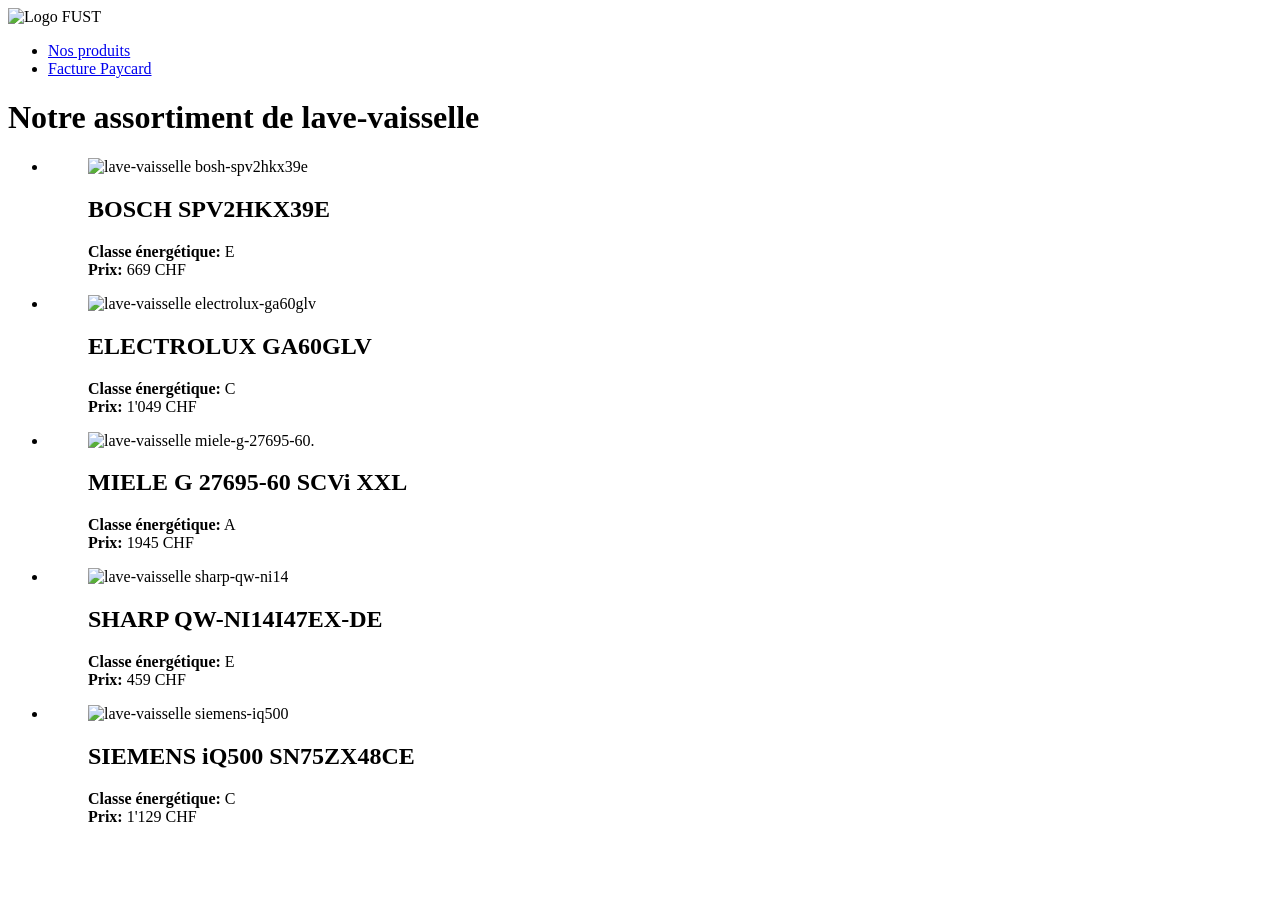
==== index.html @ 55f0e407 "base du site fait" ====
<!DOCTYPE html>
<html lang="fr"> <!-- Ne pas oublier de préciser la langue -->
<head>
    <!-- Encodage des caractères de la page -->
    <meta charset="UTF-8">
    <!-- viewport - Ajuste la taille de la page aux différents appareils : pc, mobiles, tablettes -->
    <meta name="viewport" content="width=device-width, initial-scale=1.0">
    <!-- Titre de la page. Visible dans l'onglet du navigateur -->
    <title>lave-vaisselle - Fust.ch</title>
    <!-- Auteur -->
    <meta name="author" content="Vanellope Von Schweetz | Aedan Bélet">

    <!-- Styles -->
    <!-- Reset CSS redéfinit le style de toutes les balises HTML -->
    <link rel="stylesheet" href="css/normalize.css">
    <!-- Feuille de style principale du site -->
    <link rel="stylesheet" href="css/main.css">
    <!-- Icône de base du site : FAVICON -->
    <link rel="icon" type="image/x-icon" href="favicon.ico" sizes="16x16">
</head>
<body>
<header>
    <img src="img/logo-fust.png"
         alt="Logo FUST"
    >
    <nav>
        <ul>
            <li><a class="actif" href="index.html">Nos produits</a></li>
            <li><a href="paycard.html">Facture Paycard</a></li>
        </ul>
    </nav>
</header>
<main>
    <h1>Notre assortiment de lave-vaisselle</h1>
    <ul class="produits">
        <li>
            <figure>
                <figcaption>

                    <img src="_sources/lave-vaisselles/bosh-spv2hkx39e.jpg" alt="lave-vaisselle bosh-spv2hkx39e"/>
                    <h2>BOSCH SPV2HKX39E</h2>
                    <div><strong>Classe énergétique:</strong> E</div>
                    <div><strong>Prix:</strong> 669 CHF</div>
                </figcaption>
            </figure>
        </li>
        <li>
            <figure>
                <figcaption>
                    <img src="_sources/lave-vaisselles/electrolux-ga60glv.jpg" alt="lave-vaisselle electrolux-ga60glv"/>
                    <h2>ELECTROLUX GA60GLV</h2>
                    <div><strong>Classe énergétique:</strong> C</div>
                    <div><strong>Prix:</strong> 1'049 CHF</div>
                </figcaption>
            </figure>
        </li>
        <li>
            <figure>
                <figcaption>
                    <img src="_sources/lave-vaisselles/miele-g-27695-60.jpg" alt="lave-vaisselle miele-g-27695-60."/>
                    <h2>MIELE G 27695-60 SCVi XXL</h2>
                    <div><strong>Classe énergétique:</strong> A</div>
                    <div><strong>Prix:</strong> 1945 CHF</div>
                </figcaption>
            </figure>
        </li>
        <li>
            <figure>
                <figcaption>
                    <img src="_sources/lave-vaisselles/sharp-qw-ni14.jpg" alt="lave-vaisselle sharp-qw-ni14"/>
                    <h2>SHARP QW-NI14I47EX-DE</h2>
                    <div><strong>Classe énergétique:</strong> E</div>
                    <div><strong>Prix:</strong> 459 CHF</div>
                </figcaption>
            </figure>
        </li>
        <li>
            <figure>
                <figcaption>
                    <img src="_sources/lave-vaisselles/siemens-iq500.jpg" alt="lave-vaisselle siemens-iq500"/>
                    <h2>SIEMENS iQ500 SN75ZX48CE</h2>
                    <div><strong>Classe énergétique:</strong> C</div>
                    <div><strong>Prix:</strong> 1'129 CHF</div>
                </figcaption>
            </figure>
        </li>
    </ul>
</main>
</body>
</html>
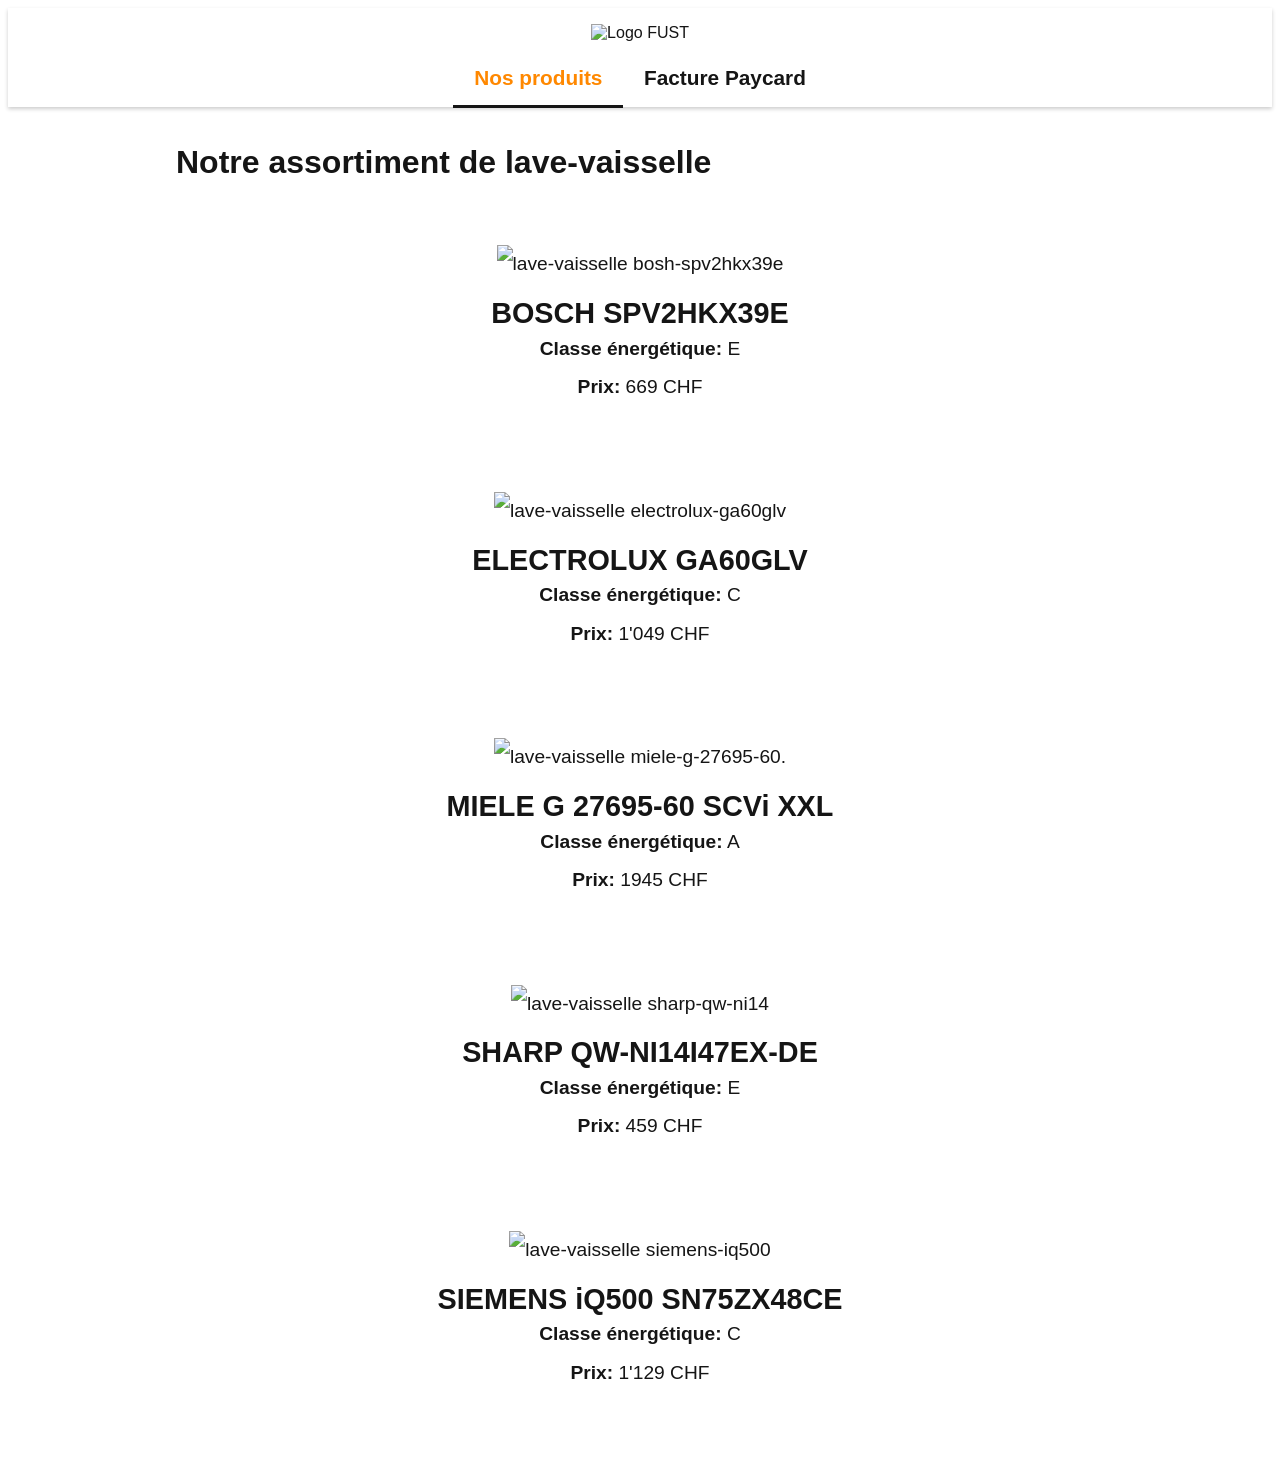
==== commit c61b6574: "paragraphe presque fini" ====
--- a/index.html
+++ b/index.html
@@ -20,9 +20,7 @@
 </head>
 <body>
 <header>
-    <img src="img/logo-fust.png"
-         alt="Logo FUST"
-    >
+    <img class="logo" src="img/logo-fust.png" alt="Logo FUST">
     <nav>
         <ul>
             <li><a class="actif" href="index.html">Nos produits</a></li>
--- a/css/main.css
+++ b/css/main.css
@@ -0,0 +1,115 @@
+@import "normalize.css";
+
+/********** STYLE GENERAL *********/
+* {
+    box-sizing: border-box;
+}
+
+html,
+body {
+    font-family: "Segoe UI", Arial, sans-serif;
+    font-weight: 400;
+    font-size: 1em;
+    background: #fff;
+    color: #151515
+}
+
+h1, h2, h3, h4, h5, h6 {
+    font-weight: 800;
+}
+
+img {
+    max-width: 100%;
+    height: auto;
+}
+
+a {
+    text-decoration: none;
+    color: #ff8800;
+}
+
+a:hover {
+    color: #666666;
+}
+
+p {
+    font-size: 1.3rem;
+    max-width: 800px;
+}
+
+/********** STYLE HEADER *********/
+header {
+    padding: 1rem;
+    text-align: center;
+    box-shadow: 0 2px 4px 0 rgba(0, 0, 0, .2);
+}
+
+.logo {
+    max-height: 80px;
+}
+
+/********** STYLE NAVIGATION *********/
+
+header nav ul {
+    padding: 0;
+    margin: 1.5rem 0 1px;
+    list-style-type: none;
+    display: flex;
+    justify-content: center;
+}
+
+header nav a {
+    font-weight: bold;
+    font-size: 1.3rem;
+    padding: .75em 1em;
+    color: #151515;
+}
+
+header nav a.actif {
+    color: #ff8800;
+    border-bottom: 3px solid #151515;
+}
+
+header nav a:hover {
+    border-bottom: 3px solid #151515;
+    background-color: #eeeeee;
+}
+
+/********** STYLE CONTENU PRINCIPAL *********/
+main {
+    padding: 1rem;
+    max-width: 960px;
+    margin: 0 auto;
+}
+
+/********** PAGE NOS PRODUITS *********/
+.produits {
+    list-style-type: none;
+    padding: 0;
+}
+
+.produits li {
+    padding: 2% 1rem;
+    transition: all 0.2s ease-in-out;
+}
+
+.produits li:hover {
+    transform: scale(1.03);
+}
+
+.produits figure {
+    text-align: center;
+    margin: 0;
+    padding: 1.5rem .75rem;
+}
+
+.produits figcaption {
+    font-size: 1.2rem;
+    line-height: 2;
+}
+
+.produits figcaption h2 {
+    text-align: center;
+    margin: .5em 0 0;
+    line-height: 1.1;
+}
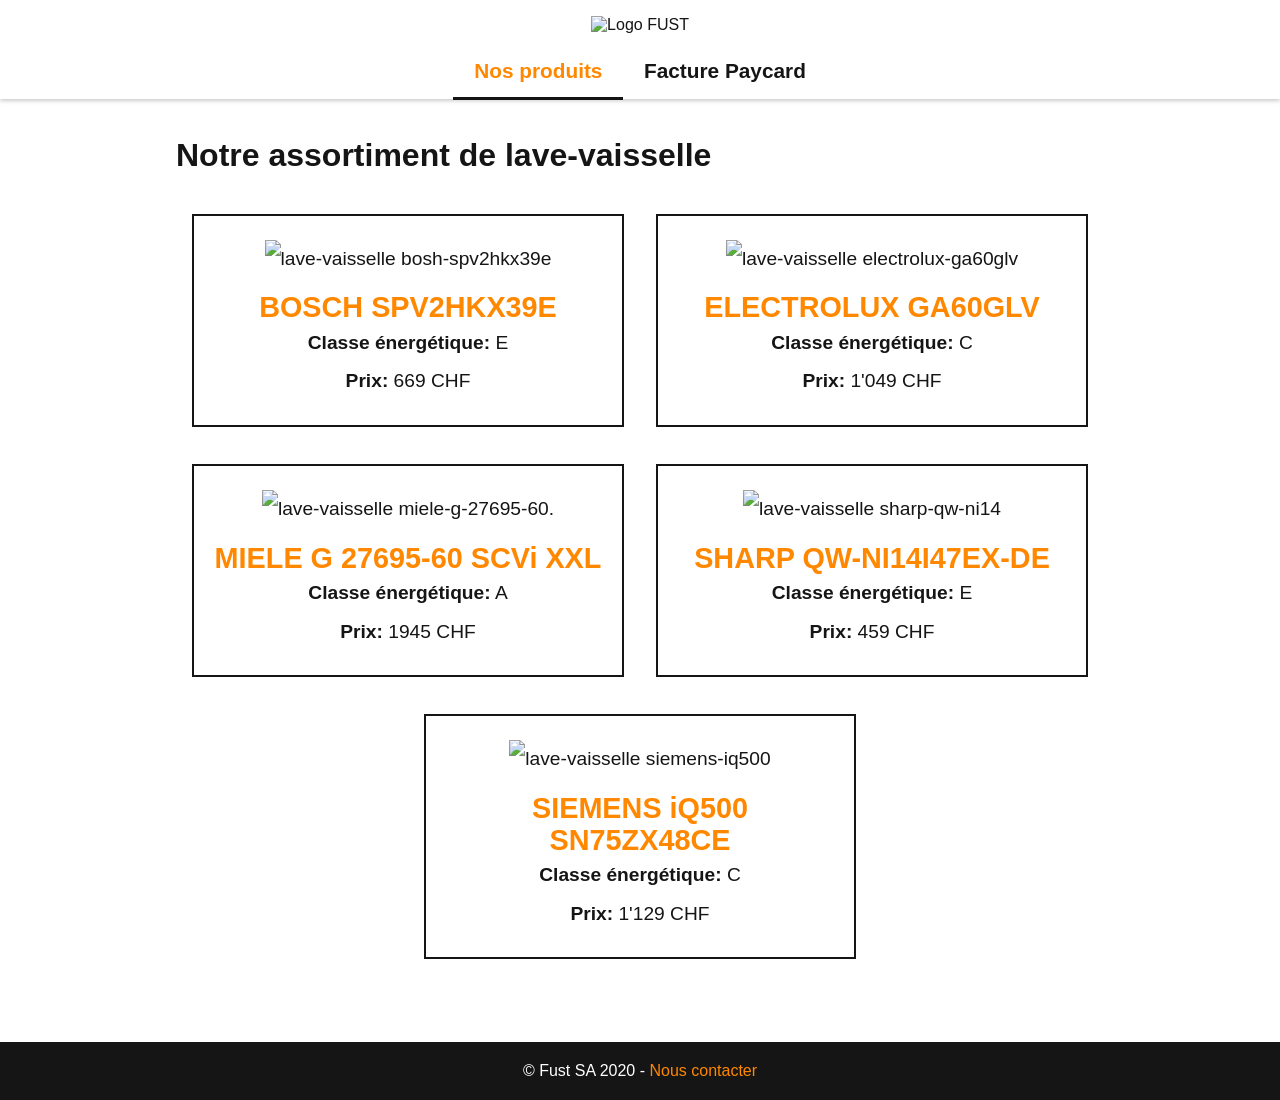
==== commit 302e1145: "examen blanc plus que footer" ====
--- a/index.html
+++ b/index.html
@@ -84,5 +84,8 @@
         </li>
     </ul>
 </main>
+<footer>
+    &copy; Fust SA 2020 - <a href="mailto:contact@fust.ch">Nous contacter</a>
+</footer>
 </body>
 </html>
--- a/css/main.css
+++ b/css/main.css
@@ -42,6 +42,7 @@
     padding: 1rem;
     text-align: center;
     box-shadow: 0 2px 4px 0 rgba(0, 0, 0, .2);
+
 }
 
 .logo {
@@ -86,11 +87,19 @@
 .produits {
     list-style-type: none;
     padding: 0;
+    display: flex;
+    flex-wrap: wrap;
+    justify-content: center;
+}
+
+figure h2 {
+    color: #ff8800;
 }
 
 .produits li {
     padding: 2% 1rem;
     transition: all 0.2s ease-in-out;
+    flex-basis: 50%;
 }
 
 .produits li:hover {
@@ -113,3 +122,17 @@
     margin: .5em 0 0;
     line-height: 1.1;
 }
+
+
+figure {
+    border: 2px solid #151515;
+}
+
+/********** STYLE FOOTER *********/
+footer {
+    background: #151515;
+    margin-top: 2rem;
+    padding: 20px 40px 20px 40px;
+    color: #ffffff;
+    text-align: center;
+}
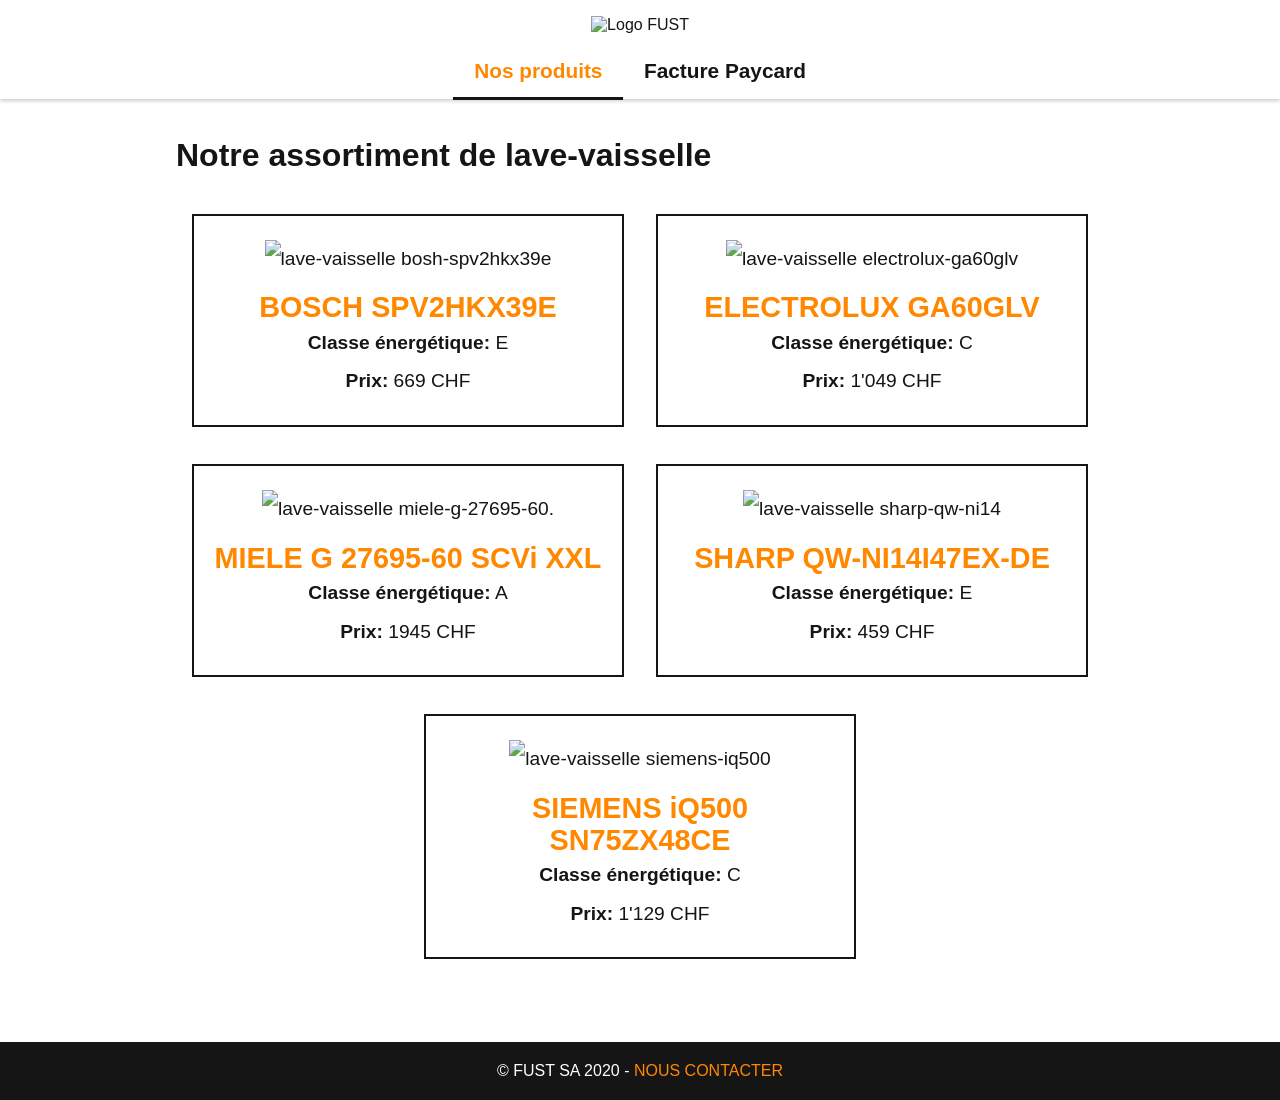
==== commit a3f71ab3: "titre avec un L" ====
--- a/index.html
+++ b/index.html
@@ -6,7 +6,7 @@
     <!-- viewport - Ajuste la taille de la page aux différents appareils : pc, mobiles, tablettes -->
     <meta name="viewport" content="width=device-width, initial-scale=1.0">
     <!-- Titre de la page. Visible dans l'onglet du navigateur -->
-    <title>lave-vaisselle - Fust.ch</title>
+    <title>Lave-vaisselle - Fust.ch</title>
     <!-- Auteur -->
     <meta name="author" content="Vanellope Von Schweetz | Aedan Bélet">
 
--- a/css/main.css
+++ b/css/main.css
@@ -132,7 +132,14 @@
 footer {
     background: #151515;
     margin-top: 2rem;
-    padding: 20px 40px 20px 40px;
+    padding: 20px 40px;
     color: #ffffff;
     text-align: center;
+    text-transform: uppercase;
 }
+
+.page-index p {
+    font-size: 1.3rem;
+    max-width: 800px;
+    line-height: 1.5;
+}
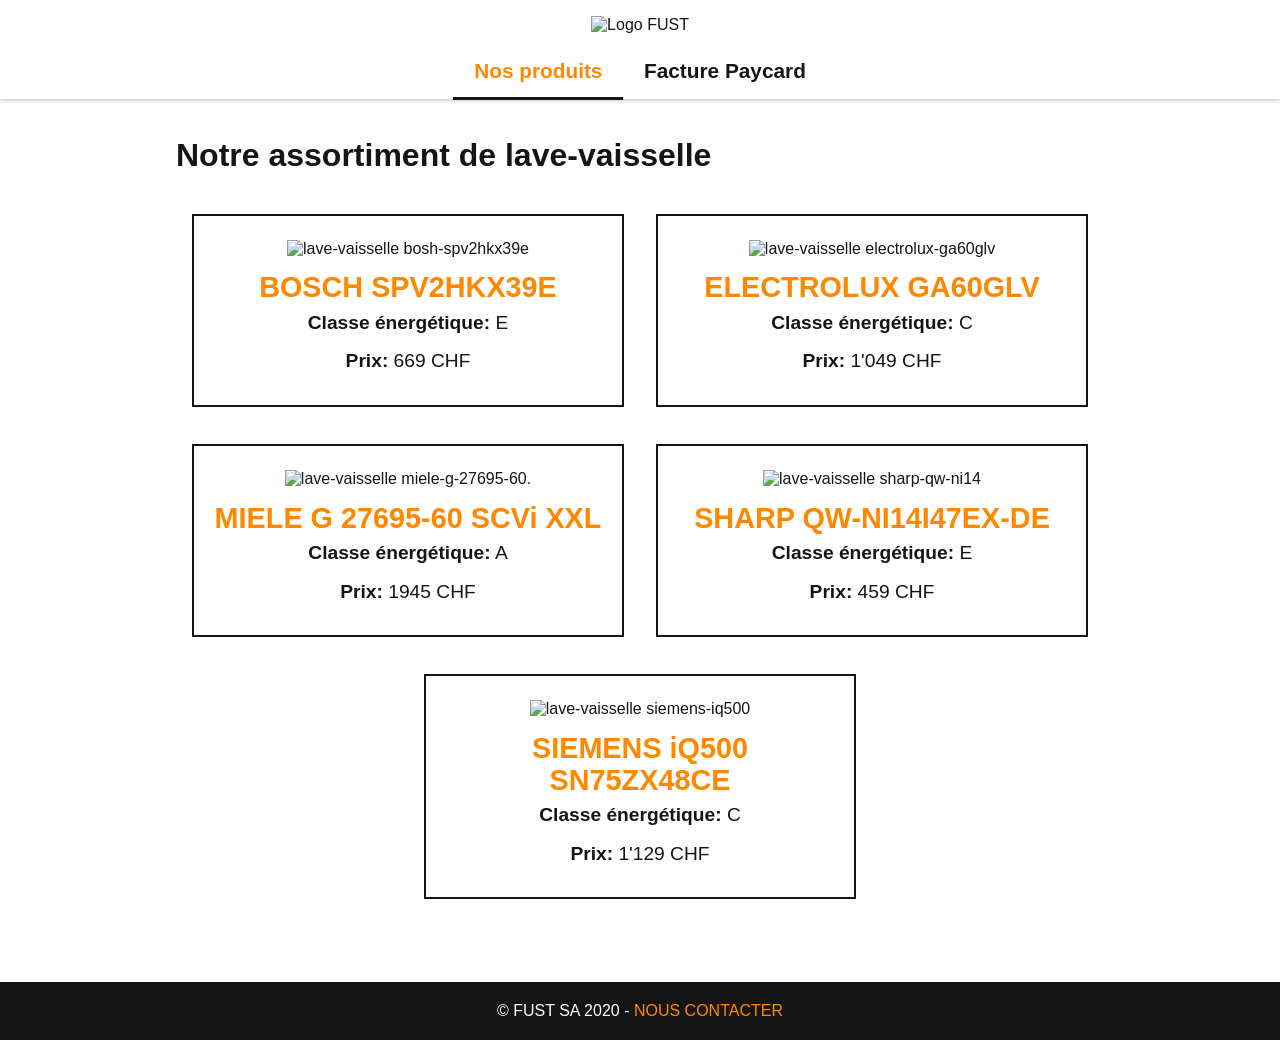
==== commit 8c0550b0: "img dans figure et non dans figcaption" ====
--- a/index.html
+++ b/index.html
@@ -33,9 +33,8 @@
     <ul class="produits">
         <li>
             <figure>
+                <img src="_sources/lave-vaisselles/bosh-spv2hkx39e.jpg" alt="lave-vaisselle bosh-spv2hkx39e"/>
                 <figcaption>
-
-                    <img src="_sources/lave-vaisselles/bosh-spv2hkx39e.jpg" alt="lave-vaisselle bosh-spv2hkx39e"/>
                     <h2>BOSCH SPV2HKX39E</h2>
                     <div><strong>Classe énergétique:</strong> E</div>
                     <div><strong>Prix:</strong> 669 CHF</div>
@@ -44,8 +43,8 @@
         </li>
         <li>
             <figure>
+                <img src="_sources/lave-vaisselles/electrolux-ga60glv.jpg" alt="lave-vaisselle electrolux-ga60glv"/>
                 <figcaption>
-                    <img src="_sources/lave-vaisselles/electrolux-ga60glv.jpg" alt="lave-vaisselle electrolux-ga60glv"/>
                     <h2>ELECTROLUX GA60GLV</h2>
                     <div><strong>Classe énergétique:</strong> C</div>
                     <div><strong>Prix:</strong> 1'049 CHF</div>
@@ -54,8 +53,8 @@
         </li>
         <li>
             <figure>
+                <img src="_sources/lave-vaisselles/miele-g-27695-60.jpg" alt="lave-vaisselle miele-g-27695-60."/>
                 <figcaption>
-                    <img src="_sources/lave-vaisselles/miele-g-27695-60.jpg" alt="lave-vaisselle miele-g-27695-60."/>
                     <h2>MIELE G 27695-60 SCVi XXL</h2>
                     <div><strong>Classe énergétique:</strong> A</div>
                     <div><strong>Prix:</strong> 1945 CHF</div>
@@ -64,8 +63,8 @@
         </li>
         <li>
             <figure>
+                <img src="_sources/lave-vaisselles/sharp-qw-ni14.jpg" alt="lave-vaisselle sharp-qw-ni14"/>
                 <figcaption>
-                    <img src="_sources/lave-vaisselles/sharp-qw-ni14.jpg" alt="lave-vaisselle sharp-qw-ni14"/>
                     <h2>SHARP QW-NI14I47EX-DE</h2>
                     <div><strong>Classe énergétique:</strong> E</div>
                     <div><strong>Prix:</strong> 459 CHF</div>
@@ -74,8 +73,8 @@
         </li>
         <li>
             <figure>
+                <img src="_sources/lave-vaisselles/siemens-iq500.jpg" alt="lave-vaisselle siemens-iq500"/>
                 <figcaption>
-                    <img src="_sources/lave-vaisselles/siemens-iq500.jpg" alt="lave-vaisselle siemens-iq500"/>
                     <h2>SIEMENS iQ500 SN75ZX48CE</h2>
                     <div><strong>Classe énergétique:</strong> C</div>
                     <div><strong>Prix:</strong> 1'129 CHF</div>
